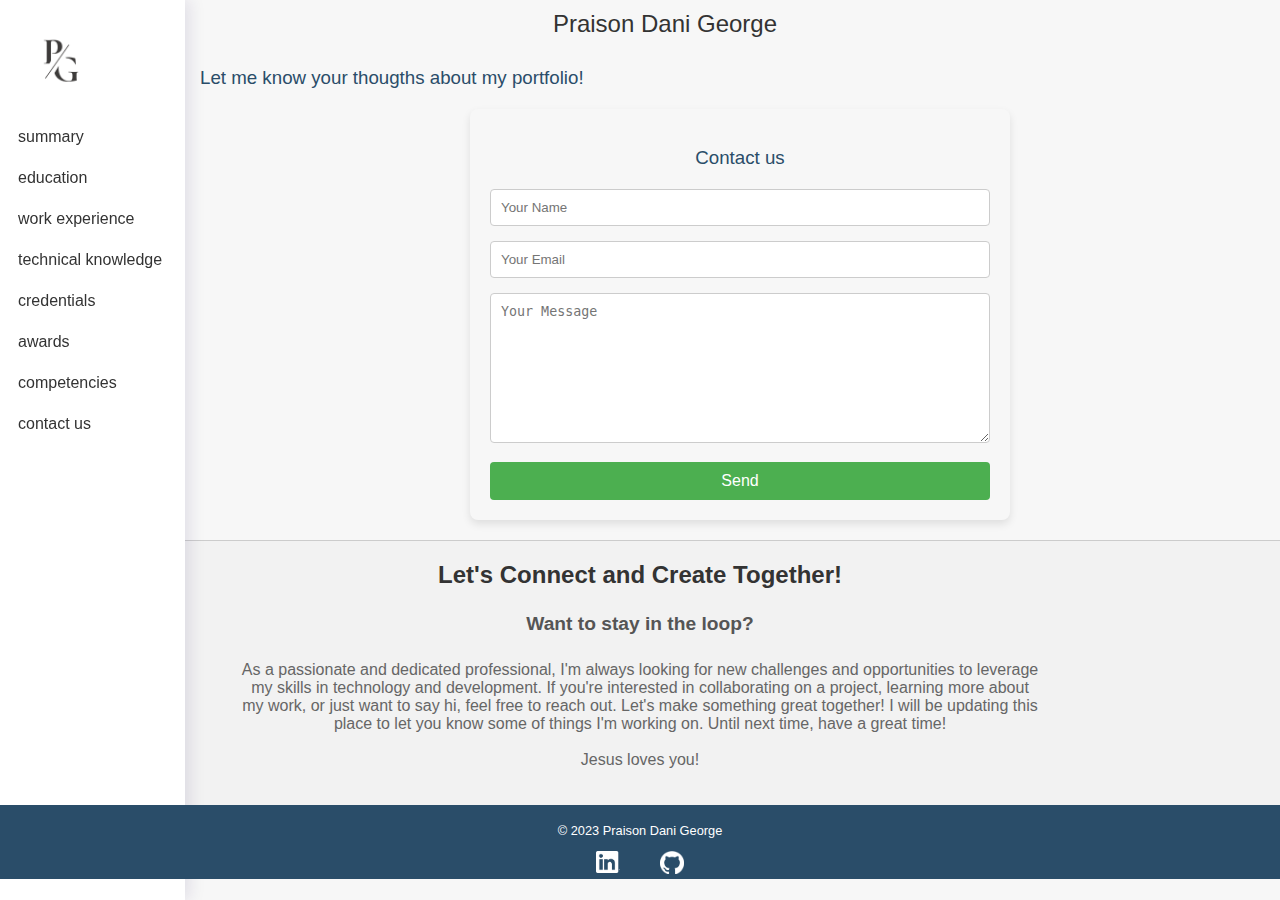
==== contact.html @ 1e7d4c7d "Updated with favicon" ====
<!DOCTYPE html>
<html>
<head>
    <meta charset="utf-8">
    <title>Name - Portfolio</title>
    <link rel="stylesheet" type="text/css" href="style.css">
    <link rel="icon" type="image/jpg" href="/assets/favicon.jpg">
</head>
<body>
    <div class="top-header">
        <div class="hamburger-menu">
            <span></span>
            <span></span>
            <span></span>
        </div>
        <h1>Praison Dani George</h1>
    </div>

    <header>
        <a href = "/index.html"><img src="/assets/praison_george_logo.png" alt="Praison Dani George Logo" id="logo"></a>
        <nav>
            <ul>
                <li><a href="/index.html#summary" title="Learn more the summary">summary</a></li>
                <li><a href="/index.html#education" title="Educational background">education</a></li>
                <li><a href="/index.html#experience" title="Professional experience">work experience</a></li>
                <li><a href="index.html#technical_knowledge" title="Technical knowledge">technical knowledge</a></li>
                <li><a href="index.html#credentials" title="Professional credentials">credentials</a></li>
                <li><a href="index.html#awards" title="Awards and honours received">awards</a></li>
                <li><a href="index.html#competencies" title="Professional experience, and core competencies">competencies</a></li>
                <li><a href="#" title="Contact us">contact us</a></li>
                
            </ul>
        </nav>
    </header>
    <section id="contact">
        <h3>Let me know your thougths about my portfolio!</h3>
        <form id="contact-form">
            <h3>Contact us</h3>
            <input type="text" id="name" name="name" placeholder="Your Name" required>
            <input type="email" id="email" name="email" placeholder="Your Email" required>
            <textarea id="message" name="message" placeholder="Your Message" required></textarea>
            <button type="submit">Send</button>
        </form>

    </section>
    
    <div class="subfooter">
        <h3>Let's Connect and Create Together!</h3>
        <h4>Want to stay in the loop?</h4>
        <p>As a passionate and dedicated professional, I'm always looking for new challenges and opportunities to leverage my skills in technology and development. If you're interested in collaborating on a project, learning more about my work, or just want to say hi, feel free to reach out. Let's make something great together! I will be updating this place to let you know some of things I'm working on. Until next time, have a great time!<br><br>Jesus loves you!</p>
    </div>

    <footer>
        <p>© 2023 Praison Dani George</p>
        <div class="social-links">
            <a href="https://www.linkedin.com/in/praisondani" title="LinkedIn Profile" target="_blank">
                <img src="/assets/linkedin-icon.png" alt="LinkedIn" />
            </a>
            <a href="https://github.com/praisondani" title="GitHub Profile" target="_blank">
                <img src="/assets/github-icon.png" alt="GitHub" />
            </a>
        </div>
        
    </footer>

    <script src="script.js"></script>
</body>
</html>
---- style.css ----
body {
    font-family: 'Open Sans', sans-serif;
    margin: 0;
    padding: 0px;
    color: #333;
    background-color: #f7f7f7; /* Light background */
    height: 100%;
    flex-direction: column;
    min-height: 100%;
}

.top-header {
    background-color: #f7f7f7;
    color: rgb(0, 0, 0);
    text-align: center;
    padding: 10px 0;
    width: 100%;
    z-index: 3; /* Lower z-index than the sidebar */
}

.top-header h1 {
    font-size: 1.5em; /* Adjusted for better readability */
    margin: 0;
    padding-left: 50px; /* Adjust if hamburger-menu is present */
}

.top-header h1, nav ul li a {
    color: #333; /* Dark grey for contrast */
    font-weight: 400; /* Regular weight */
}

header {
    background-color: #ffffff; /* Matches the top header */
    color: rgb(0, 0, 0);
    padding: 20px 10px;
    width: 165px;
    position: fixed;
    left: 0;
    top: 0; /* Height of the top header, adjust as needed */
    bottom: 0;
    overflow: auto;
    z-index: 2; /* Below the top header */
    box-shadow: 5px 0 15px rgba(40, 22, 101, 0.1); /* Subtle shadow effect */
    transform: translateX(0);
    transition: transform 0.3s ease;
}

header h1 {
    text-align: center;
    margin-top: 0;
}

/* Hamburger Menu Style */
.hamburger-menu {
    display: none; /* Hidden by default */
    cursor: pointer;
    position: absolute;
    top: 15px;
    left: 20px;
}

.hamburger-menu span {
    display: block;
    width: 25px;
    height: 3px;
    margin: 5px;
    background-color: black;
}

@media screen and (max-width: 768px) {
    
    .top-header h1 {
        padding-left: 0px; /* Choose appropriate padding */
    }
    .hamburger-menu {
        display: block;
        position: absolute;
        top: 15px;
        left: 20px;
        z-index: 5; /* Ensures it's above other elements */
    }

    header {
        width: 100%;
        /* height: 0; /* Initially hidden */
        /* overflow: hidden;
        transition: height 0.3s ease;
        position: fixed;
        display: none;
        background-color: white; /* Or your preferred color */
        /* z-index: 0; /* Below the hamburger menu */
        /* top: 0; /* Adjusted to cover the top */
        transform: translateX(-100%); /* Start off-screen */
    }

    nav ul {
        display: block;
        padding: 0; /* Reset padding */
        margin-top: 20px; /* Space below the top header */
    }

    nav ul li {
        text-align: center;
        padding: 12px 0;
    }

    section {
        margin-left: 0px;
        margin-top: 60px; /* Adjust based on the height of the top header */
        padding: 0px;
    }
    section h3 {
        font-size: 1.3em;
    }

    section li h4 {
        font-size: 1.1em;
    }

    section li p {
        font-size: 0.9em;
    }
}

/* Hamburger styling ends */

#logo {
    display: block;
    width: 120px; /* Adjust this to a suitable size */
    height: auto; /* This will maintain the aspect ratio */
    margin-top: -20px; /* Negative value to move up */
    margin-left: -10px; /* Negative value to move left */
    position: relative; /* To enable z-index */
    z-index: 3; /* Ensure it's above other elements */
}

/* Collapsed Sidebar */
.collapsed-sidebar {
    transform: translateX(-100%);
}

/* Toggle Sidebar Button */
.toggle-sidebar {
    cursor: pointer;
    position: absolute;
    top: 10px;
    left: 20px;
    display: flex;
    flex-direction: column;
    justify-content: space-around;
    width: 30px;
    height: 21px;
    z-index: 5;
}

.toggle-sidebar span {
    display: block;
    width: 100%;
    height: 3px;
    background-color: black;
}

nav ul {
    padding: 0;
    list-style-type: none;
    margin: 0;
}

nav ul li {
    padding: 8px;
    margin-bottom: 7px;
    text-align: left;
}

nav ul li a {
    /*color: rgb(0, 0, 0); */
    text-decoration: none;
    /*display: flex; */
    /*padding: 0px; */
    transition: border-bottom 0.3s; /* Smooth transition for hover effect */
    /* border-bottom: dashed #4CAF50; /* Visible border on hover */ /* Transparent border */
}

nav ul li a:hover {
    /* background-color: #4CAF50; /* Example hover background color */
    /* color: white; /* Example hover text color */
    border-bottom: 1.5px dashed #000000; /* Visible border on hover */
    text-decoration: underline;

}

section {
    margin-left: 200px; /* Adjust if the sidebar width changes */
    margin-top: 10px; /* Adjust based on the height of the top header */
    padding: 0px;
    transition: margin-left 0.3s ease;
}

section h3 {
    color: #2a4d69; /* Slightly darker shade for headers */
    font-weight: 400;
    margin-bottom: 20px;
}

section ul {
    list-style-type: none;
    padding: 0;
}

section li h4 {
    color: #4CAF50; /* Theme color */
    margin-bottom: 10px;
}

section li p {
    font-size: 1em;
    margin-bottom: 0px;
}

/* Skills section styling */

.skills-category {
    margin-bottom: 20px;
}

.skills-category h4 {
    color: #4CAF50; /* Theme color */
    margin-bottom: 10px;
}

.skills-category ul {
    list-style-type: none;
    padding: 0;
}

.skills-category ul li {
    background-color: #e6f0ff;
    margin: 5px 0;
    padding: 5px;
    border-radius: 5px;
}

.skills-grid {
    display: grid;
    grid-template-columns: repeat(auto-fill, minmax(220px, 1fr));
    gap: 10px;
    padding: 10px;
}

.skill {
    background-color: #e6f0ff;
    padding: 10px;
    text-align: center;
    border-radius: 5px;
}

#competencies div {
    margin-bottom: 20px;
}

.competencies-category h4 {
    color: #4CAF50; /* Theme color */
    margin-bottom: 10px;
}

.competencies-category p {
    line-height: 1; /* Improve readability */
}

.credentials-category p {
    line-height: 1; /* Improve readability */
}

/* Adjustments for links, buttons, and other elements */
a, button {
    color: #2a4d69; /* Accent color for interactive elements */
    font-weight: 400;
}

#resume {
    margin: 20px;
    padding-left: 200px;
}
.section-title {
    font-weight: bold;
    color: #333;
}
.section-content {
    margin-bottom: 20px;
}

footer {
    background-color: #2a4d69; /* Footer background color */
    color: white; /* Footer text color */
    text-align: center; /* Center-align the text */
    padding: 5px 0; /* Reduce padding for a smaller height */
    position: relative;
    bottom: 0;
    width: 100%;
    font-size: 0.8em; /* Smaller font size for minimalistic look */
    z-index: 2; /* To ensure it's above other content but below the sidebar */
    margin-top: auto;
}

.social-links {
    margin-top: 10px;
    display: flex;
    justify-content: center;
    align-items: center;
}

.social-links a {
    margin: 0 10px;
    display: inline-block;
}

.social-links img {
    width: 24px; /* Adjust size as needed */
    height: auto;
    vertical-align: middle;
    margin: 0 10px; /* Spacing between icons */
}

/* Contact Form Styling */
#contact-form {
    max-width: 500px; /* Adjust based on your layout */
    margin: 20px auto;
    padding: 20px;
    background-color: #f7f7f7;
    border-radius: 8px;
    box-shadow: 0 4px 8px rgba(0, 0, 0, 0.1);
}

#contact-form input,
#contact-form textarea {
    width: 100%;
    padding: 10px;
    margin-bottom: 15px;
    border: 1px solid #ccc;
    border-radius: 4px;
    box-sizing: border-box; /* Makes sure padding doesn't affect overall width */
}

#contact-form textarea {
    height: 150px; /* Adjust height of the textarea */
    resize: vertical; /* Allows the user to vertically resize the textarea */
}

#contact-form button {
    width: 100%;
    padding: 10px;
    background-color: #4CAF50; /* Theme color */
    color: white;
    border: none;
    border-radius: 4px;
    cursor: pointer;
    font-size: 1em;
}

#contact-form button:hover {
    background-color: #45a049; /* Slightly darker shade on hover */
}

/* Responsive Design for the form */
@media (max-width: 600px) {
    #contact-form {
        width: 90%;
        margin: 20px auto;
    }
}

.subfooter {
    text-align: center;
    padding: 20px;
    background-color: #f2f2f2; /* Light background color for the subfooter */
    border-top: 1px solid #ccc; /* Header line */
    margin-top: auto;
}

.subfooter h3 {
    margin-top: 0;
    color: #333; /* Dark text color for contrast */
    font-size: 1.5em; /* Adjust the size as needed */
}

.subfooter h4 {
    margin-top: 10px;
    color: #555; /* Slightly lighter color for the subheading */
    font-size: 1.2em;
}

.subfooter p {
    margin-top: 10px;
    color: #666; /* Subtle text color for the paragraph */
    max-width: 800px; /* Max width for better readability */
    margin-left: auto;
    margin-right: auto; /* Center the paragraph */
}

#contact-form h3 {
    text-align: center;
}
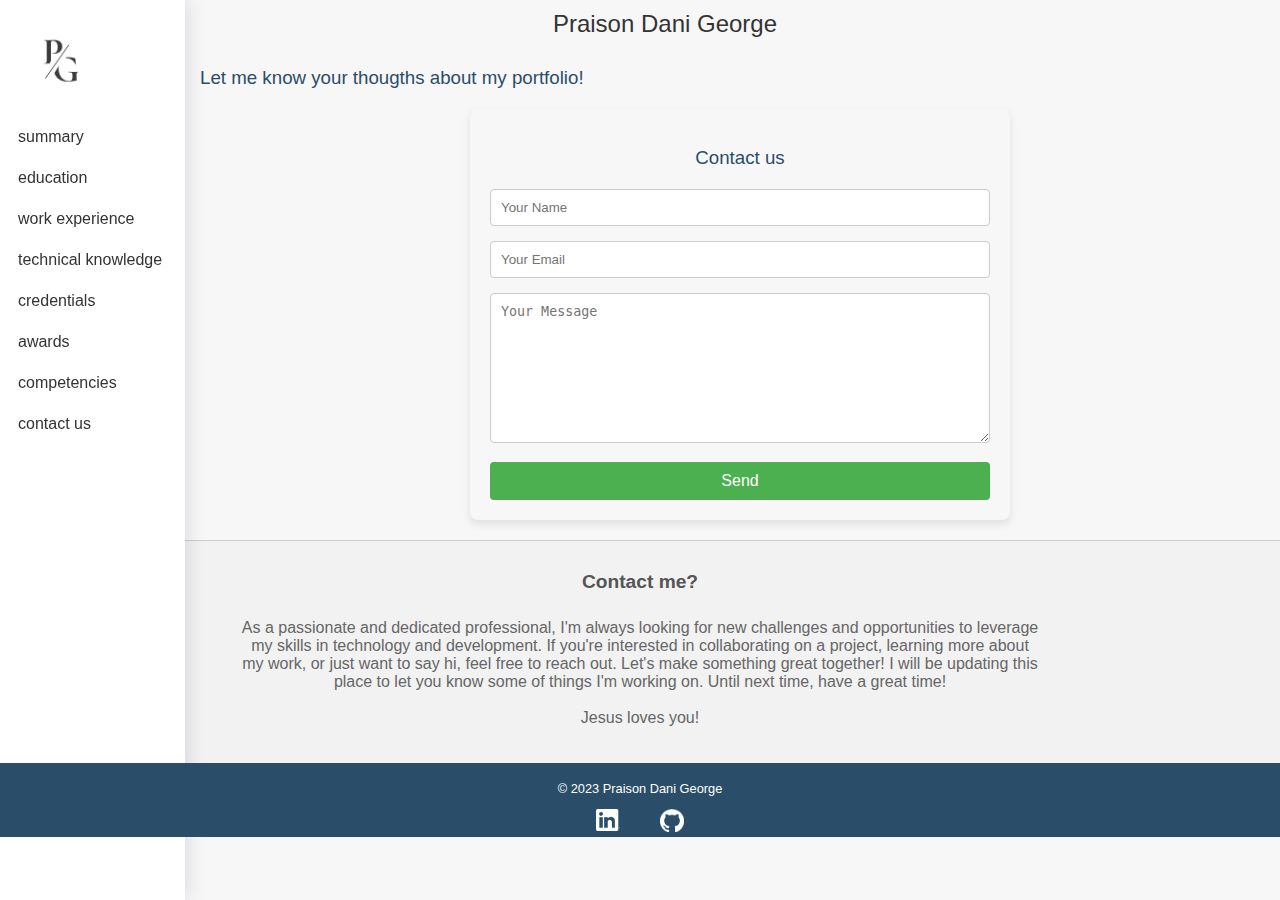
==== commit b9b0e990: "updated contact" ====
--- a/contact.html
+++ b/contact.html
@@ -1,11 +1,13 @@
 <!DOCTYPE html>
 <html>
+
 <head>
     <meta charset="utf-8">
     <title>Name - Portfolio</title>
     <link rel="stylesheet" type="text/css" href="style.css">
     <link rel="icon" type="image/jpg" href="/assets/favicon.jpg">
 </head>
+
 <body>
     <div class="top-header">
         <div class="hamburger-menu">
@@ -17,7 +19,7 @@
     </div>
 
     <header>
-        <a href = "/index.html"><img src="/assets/praison_george_logo.png" alt="Praison Dani George Logo" id="logo"></a>
+        <a href="/index.html"><img src="/assets/praison_george_logo.png" alt="Praison Dani George Logo" id="logo"></a>
         <nav>
             <ul>
                 <li><a href="/index.html#summary" title="Learn more the summary">summary</a></li>
@@ -26,9 +28,10 @@
                 <li><a href="index.html#technical_knowledge" title="Technical knowledge">technical knowledge</a></li>
                 <li><a href="index.html#credentials" title="Professional credentials">credentials</a></li>
                 <li><a href="index.html#awards" title="Awards and honours received">awards</a></li>
-                <li><a href="index.html#competencies" title="Professional experience, and core competencies">competencies</a></li>
-                <li><a href="#" title="Contact us">contact us</a></li>
-                
+                <li><a href="index.html#competencies"
+                        title="Professional experience, and core competencies">competencies</a></li>
+                <li><a href="#" title="Contact">contact us</a></li>
+
             </ul>
         </nav>
     </header>
@@ -43,11 +46,14 @@
         </form>
 
     </section>
-    
+
     <div class="subfooter">
-        <h3>Let's Connect and Create Together!</h3>
-        <h4>Want to stay in the loop?</h4>
-        <p>As a passionate and dedicated professional, I'm always looking for new challenges and opportunities to leverage my skills in technology and development. If you're interested in collaborating on a project, learning more about my work, or just want to say hi, feel free to reach out. Let's make something great together! I will be updating this place to let you know some of things I'm working on. Until next time, have a great time!<br><br>Jesus loves you!</p>
+        <h4>Contact me?</h4>
+        <p>As a passionate and dedicated professional, I'm always looking for new challenges and opportunities to
+            leverage my skills in technology and development. If you're interested in collaborating on a project,
+            learning more about my work, or just want to say hi, feel free to reach out. Let's make something great
+            together! I will be updating this place to let you know some of things I'm working on. Until next time, have
+            a great time!<br><br>Jesus loves you!</p>
     </div>
 
     <footer>
@@ -60,9 +66,10 @@
                 <img src="/assets/github-icon.png" alt="GitHub" />
             </a>
         </div>
-        
+
     </footer>
 
     <script src="script.js"></script>
 </body>
-</html>
+
+</html>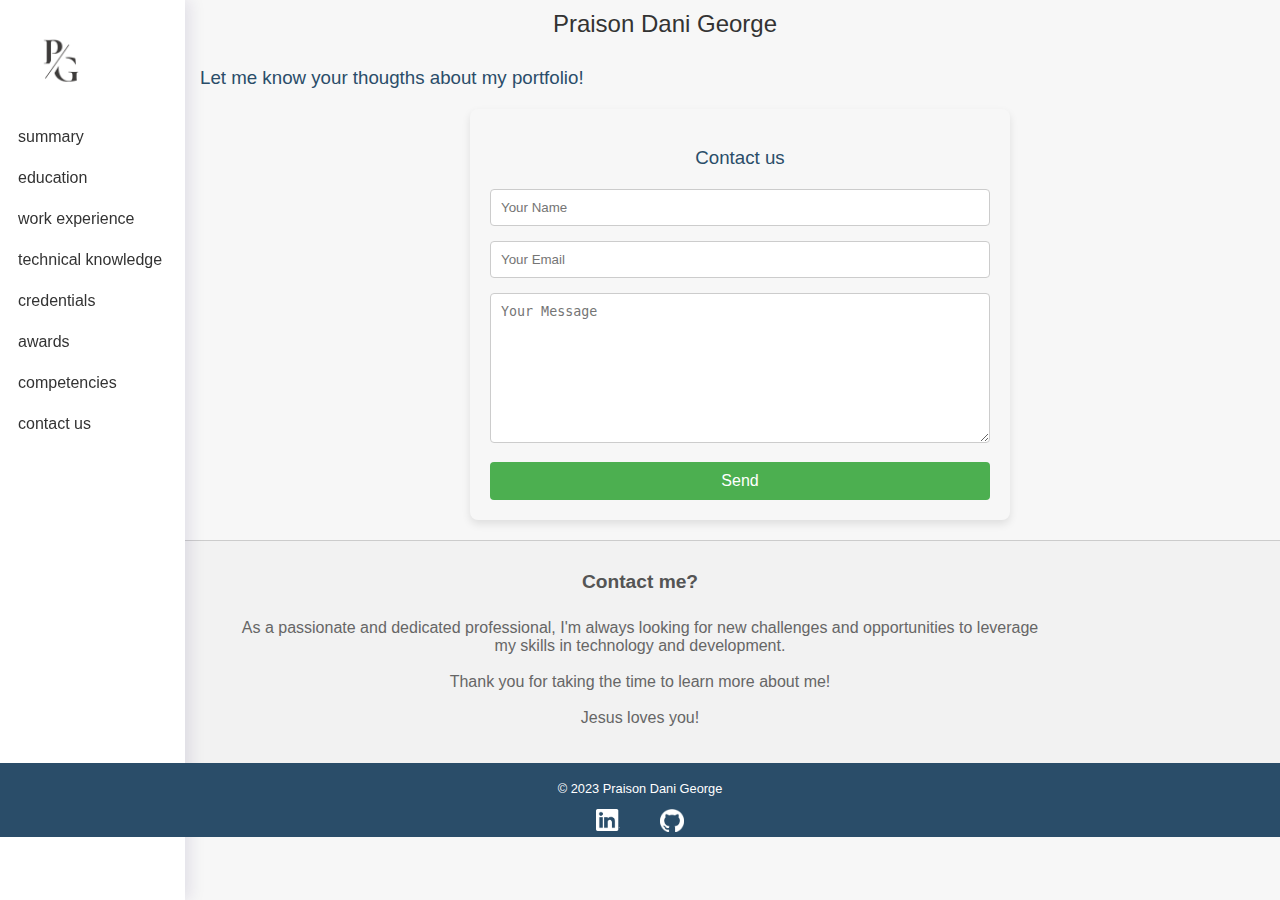
==== commit 164a54ac: "updated contact me desc" ====
--- a/contact.html
+++ b/contact.html
@@ -50,10 +50,7 @@
     <div class="subfooter">
         <h4>Contact me?</h4>
         <p>As a passionate and dedicated professional, I'm always looking for new challenges and opportunities to
-            leverage my skills in technology and development. If you're interested in collaborating on a project,
-            learning more about my work, or just want to say hi, feel free to reach out. Let's make something great
-            together! I will be updating this place to let you know some of things I'm working on. Until next time, have
-            a great time!<br><br>Jesus loves you!</p>
+            leverage my skills in technology and development.<br><br>Thank you for taking the time to learn more about me!<br><br>Jesus loves you!</p>
     </div>
 
     <footer>
